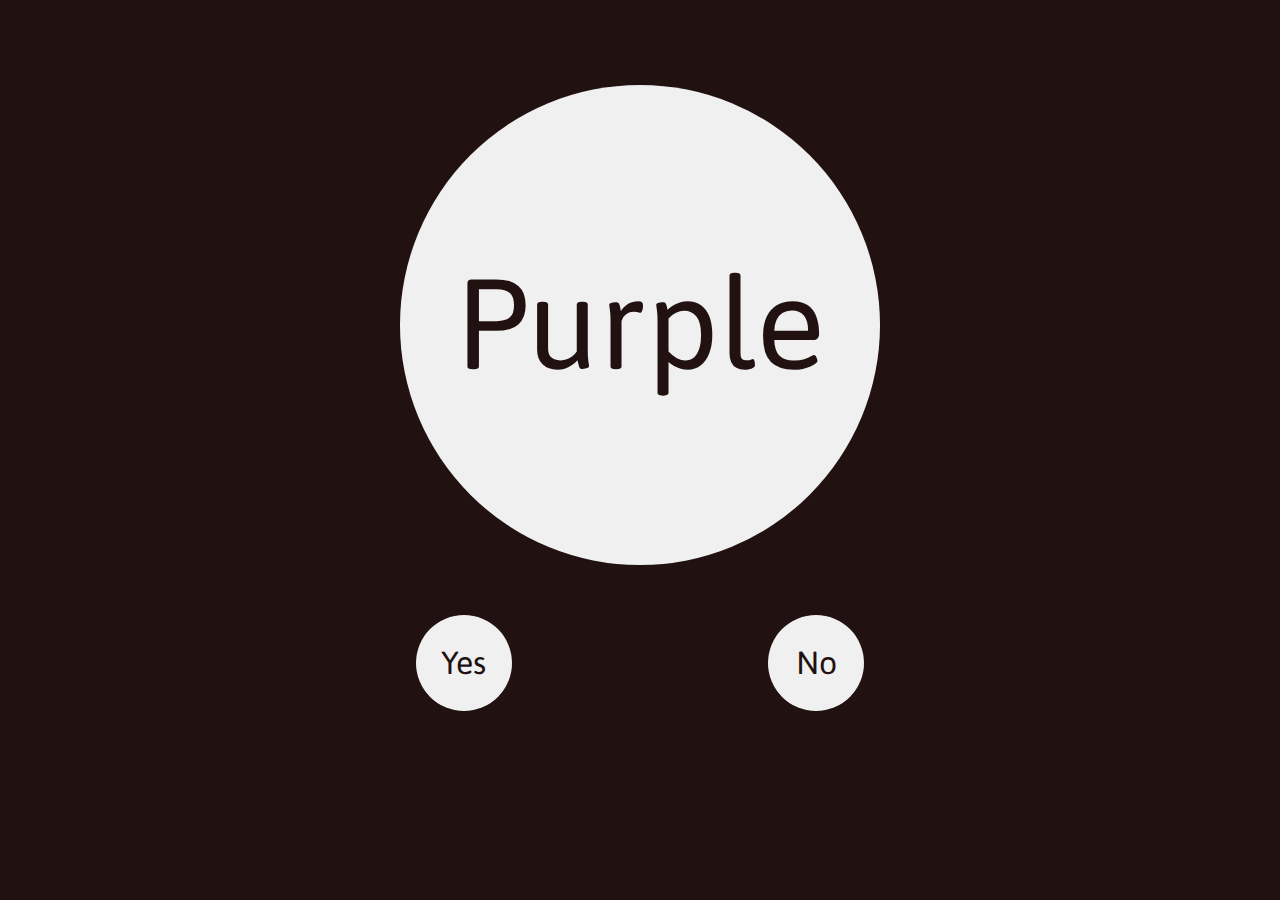
==== index2.html @ 23c84ca0 "basic game progression works on the console, through index2. needs some polishing and some role sepa" ====
<!DOCTYPE html>
<link rel="stylesheet" type="text/css" href="style.css">
<link href='https://fonts.googleapis.com/css?family=Asap:700' rel='stylesheet' type='text/css'>

<!-- Other Font Possibilities:

	Asap: <link href='https://fonts.googleapis.com/css?family=Asap:700' rel='stylesheet' type='text/css'>
		- Load Time: 7
		
	Cabin: <link href='https://fonts.googleapis.com/css?family=Cabin:600' rel='stylesheet' type='text/css'>
		- Load Time: 159
		
	Fjalla One: <link href='https://fonts.googleapis.com/css?family=Fjalla One' rel='stylesheet' type='text/css'>
		- Load Time: 10
		
	Montserrat: <link href='https://fonts.googleapis.com/css?family=Montserrat' rel='stylesheet' type='text/css'>
		- Load Time: 14
		
 -->
 
<html>
  <header>
    <script src="controller.js"></script>
  </header>
	<body>
		
		<div id='circle'> Purple </div>

		<div id='response'>
			
			<div class='smallButton'> Yes </div>

			<div class='smallButton'> No </div>
		
		</div>

	</body>
</html>
---- style.css ----
:root {

	--buttonColor: #F0F0F0;
	--backgroundColor: #211111;
	--fontColor: #211111;
	--fnt: 'Asap';
	
}

body {
	
	padding-top: 6%;

	background: var(--backgroundColor);
	color: white;
	
}

#circle {
	
	position: relative;
	margin: auto;
	height: 5in;
	width: 5in;
	border-radius: 50%;
	
	text-align: center;
	line-height: 4.95in;
	font-size: 8em;
	font-family: var(--fnt);

	background: var(--buttonColor);
	color: var(--fontColor);
}

#response {
	
	padding-top: 50px;
	
	text-align: center;

	color: black;
	
}

.smallButton {
	
	display: inline-block;
	margin-left: 10%;
	margin-right: 10%;
	height: 1in;
	width: 1in;
	border-radius: 50%;
	
	text-align: center;
	line-height: 1in;
	font-size: 2em;
	font-family: var(--fnt);
	
	background: var(--buttonColor);
	color: var(--fontColor);
	
}
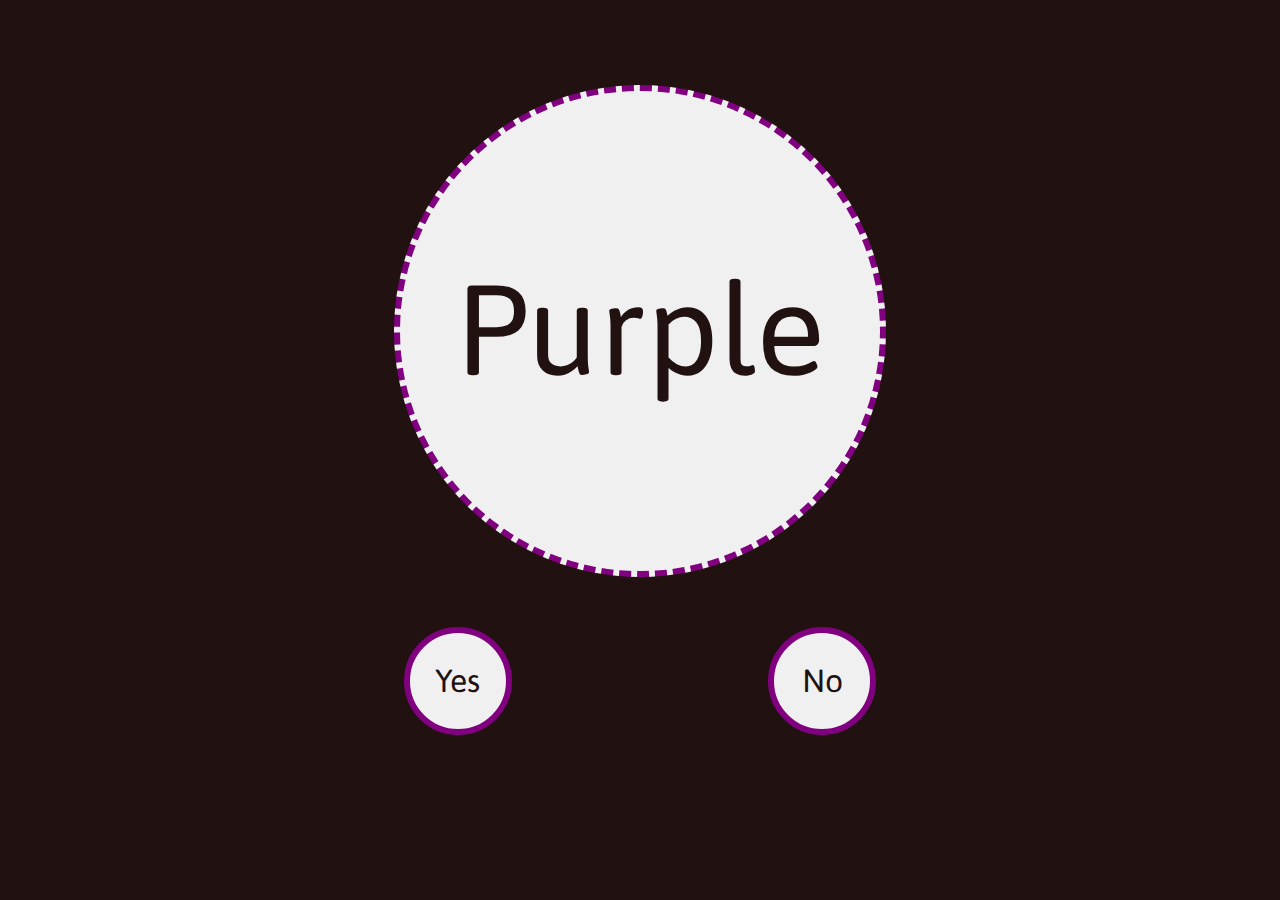
==== commit 98d1a7d6: "Made some small css changes for the benefit of on-the-fly selection in our javascript" ====
--- a/index2.html
+++ b/index2.html
@@ -1,37 +1,37 @@
 <!DOCTYPE html>
-<link rel="stylesheet" type="text/css" href="style.css">
+<link rel="stylesheet" type="text/css" href="css/style.css">
 <link href='https://fonts.googleapis.com/css?family=Asap:700' rel='stylesheet' type='text/css'>
 
 <!-- Other Font Possibilities:
 
 	Asap: <link href='https://fonts.googleapis.com/css?family=Asap:700' rel='stylesheet' type='text/css'>
 		- Load Time: 7
-		
+
 	Cabin: <link href='https://fonts.googleapis.com/css?family=Cabin:600' rel='stylesheet' type='text/css'>
 		- Load Time: 159
-		
+
 	Fjalla One: <link href='https://fonts.googleapis.com/css?family=Fjalla One' rel='stylesheet' type='text/css'>
 		- Load Time: 10
-		
+
 	Montserrat: <link href='https://fonts.googleapis.com/css?family=Montserrat' rel='stylesheet' type='text/css'>
 		- Load Time: 14
-		
+
  -->
- 
+
 <html>
   <header>
-    <script src="controller.js"></script>
+    <script src="js/controller.js"></script>
   </header>
 	<body>
-		
+
 		<div id='circle'> Purple </div>
 
 		<div id='response'>
-			
+
 			<div class='smallButton'> Yes </div>
 
 			<div class='smallButton'> No </div>
-		
+
 		</div>
 
 	</body>
--- a/css/style.css
+++ b/css/style.css
@@ -0,0 +1,66 @@
+:root {
+
+	--buttonColor: #F0F0F0;
+	--backgroundColor: #211111;
+	--fontColor: #211111;
+	--fnt: 'Asap';
+
+}
+
+body {
+
+	padding-top: 6%;
+
+	background: var(--backgroundColor);
+	color: white;
+
+}
+
+#circle {
+
+	position: relative;
+	margin: auto;
+	height: 5in;
+	width: 5in;
+	border-radius: 50%;
+	border: 6px dashed;
+	border-color: purple;
+
+	text-align: center;
+	line-height: 4.95in;
+	font-size: 8em;
+	font-family: var(--fnt);
+
+	background: var(--buttonColor);
+	color: var(--fontColor);
+}
+
+#response {
+
+	padding-top: 50px;
+
+	text-align: center;
+
+	color: black;
+
+}
+
+.smallButton {
+
+	display: inline-block;
+	margin-left: 10%;
+	margin-right: 10%;
+	height: 1in;
+	width: 1in;
+	border-radius: 50%;
+	border: 6px solid purple;
+
+	text-align: center;
+	line-height: 1in;
+	font-size: 2em;
+	font-family: var(--fnt);
+
+	background: var(--buttonColor);
+	color: var(--fontColor);
+
+}
